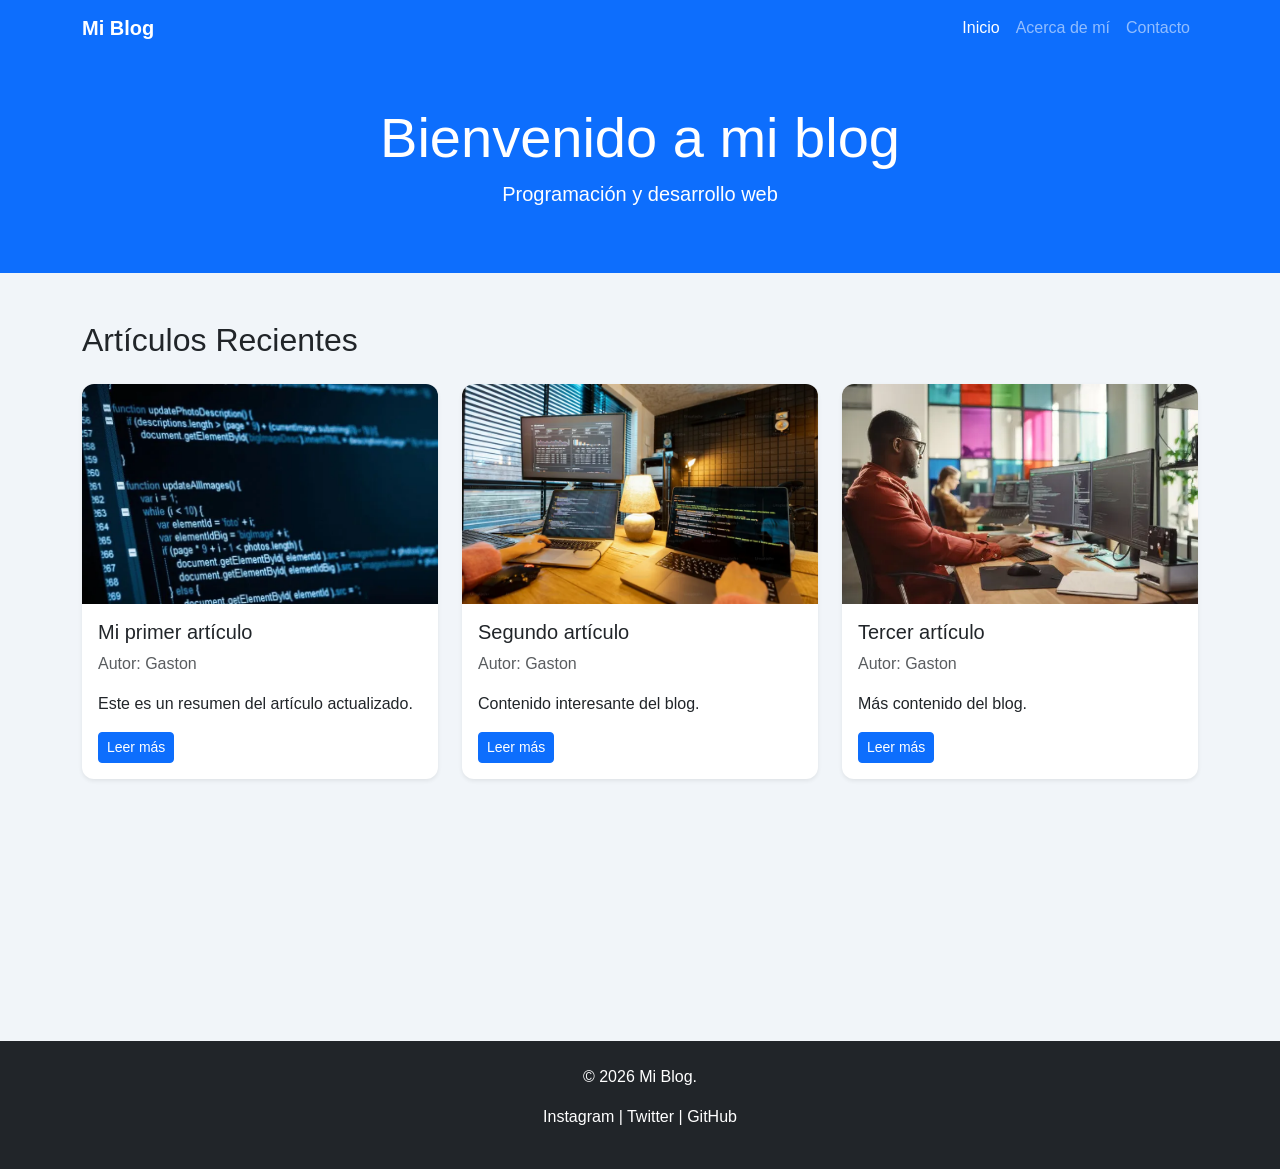
==== index.html @ b3afc7d6 "feat: estructura completa del blog personal" ====
<!DOCTYPE html>
<html lang="es">
<head>
    <meta charset="UTF-8">
    <meta name="viewport" content="width=device-width, initial-scale=1.0">
    <title>Mi Blog Personal</title>

    <!-- Favicon -->
    <link rel="icon" href="assets/images/favicon.png">

    <!-- Bootstrap -->
    <link href="https://cdn.jsdelivr.net/npm/bootstrap@5.3.3/dist/css/bootstrap.min.css" rel="stylesheet">

    <!-- CSS -->
    <link rel="stylesheet" href="assets/styles.css">
</head>
<body>

    <!-- Navbar -->
    <nav class="navbar navbar-expand-md navbar-dark bg-primary sticky-top">
        <div class="container">
            <a class="navbar-brand fw-bold" href="index.html">Mi Blog</a>

            <button class="navbar-toggler" type="button" data-bs-toggle="collapse" data-bs-target="#navbarNav" aria-label="Abrir menú de navegación">
                <span class="navbar-toggler-icon"></span>
            </button>

            <div class="collapse navbar-collapse" id="navbarNav">
                <ul class="navbar-nav ms-auto">
                    <li class="nav-item">
                        <a class="nav-link active" href="index.html">Inicio</a>
                    </li>
                    <li class="nav-item">
                        <a class="nav-link" href="about.html">Acerca de mí</a>
                    </li>
                    <li class="nav-item">
                        <a class="nav-link" href="contact.html">Contacto</a>
                    </li>
                </ul>
            </div>
        </div>
    </nav>

    <!-- Hero -->
    <header class="bg-primary text-white py-5">
        <div class="container text-center">
            <h1 class="display-4">Bienvenido a mi blog</h1>
            <p class="lead">Programación y desarrollo web</p>
        </div>
    </header>

    <!-- Artículos -->
    <main class="py-5">
        <div class="container">
            <h2 class="mb-4">Artículos Recientes</h2>

            <div class="row">

                <!-- Artículo 1 -->
                <div class="col-12 col-md-4 mb-4">
                    <div class="card h-100 shadow-sm">
                        <img src="assets/images/articulo1.jpg" class="card-img-top" alt="Primer artículo del blog">
                        <div class="card-body">
                            <h3 class="card-title h5">Mi primer artículo</h3>
                            <p class="card-text text-muted">Autor: Gaston</p>
                            <p class="card-text">Este es un resumen del artículo actualizado.</p>
                            <a href="#" class="btn btn-primary btn-sm">Leer más</a>
                        </div>
                    </div>
                </div>

                <!-- Artículo 2 -->
                <div class="col-12 col-md-4 mb-4">
                    <div class="card h-100 shadow-sm">
                        <img src="assets/images/articulo2.jpg" class="card-img-top" alt="Segundo artículo del blog">
                        <div class="card-body">
                            <h3 class="card-title h5">Segundo artículo</h3>
                            <p class="card-text text-muted">Autor: Gaston</p>
                            <p class="card-text">Contenido interesante del blog.</p>
                            <a href="#" class="btn btn-primary btn-sm">Leer más</a>
                        </div>
                    </div>
                </div>

                <!-- Artículo 3 -->
                <div class="col-12 col-md-4 mb-4">
                    <div class="card h-100 shadow-sm">
                        <img src="assets/images/articulo3.jpg" class="card-img-top" alt="Tercer artículo del blog">
                        <div class="card-body">
                            <h3 class="card-title h5">Tercer artículo</h3>
                            <p class="card-text text-muted">Autor: Gaston</p>
                            <p class="card-text">Más contenido del blog.</p>
                            <a href="#" class="btn btn-primary btn-sm">Leer más</a>
                        </div>
                    </div>
                </div>

            </div>
        </div>
    </main>

    <!-- Footer -->
    <footer class="bg-dark text-white py-4 mt-5">
        <div class="container text-center">
            <p>© 2026 Mi Blog.</p>
            <p>
                <a href="#" class="text-white text-decoration-none">Instagram</a> |
                <a href="#" class="text-white text-decoration-none">Twitter</a> |
                <a href="#" class="text-white text-decoration-none">GitHub</a>
            </p>
        </div>
    </footer>

    <!-- JS -->
    <script src="https://cdn.jsdelivr.net/npm/bootstrap@5.3.3/dist/js/bootstrap.bundle.min.js"></script>

</body>
</html>
---- assets/styles.css ----
:root {
    --color-primario: #1d3557;
    --color-secundario: #457b9d;
    --color-fondo: #f1f5f9;
    --color-texto: #212529;
    --color-blanco: #ffffff;
    --color-exito: #198754;
    --color-error: #dc3545;
    --fuente-principal: Arial, Helvetica, sans-serif;
}

body {
    font-family: var(--fuente-principal);
    background-color: var(--color-fondo);
    color: var(--color-texto);
}

main {
    min-height: 80vh;
}

.navbar-brand,
.nav-link {
    transition: color 0.3s ease;
}

.nav-link:hover,
.navbar-brand:hover {
    color:#a8dadc !important;
}

.card {
    border: none;
    border-radius: 12px;
    overflow: hidden;
    transition: transform 0.3s ease, box-shadow 0.3s ease;
    height: 100%;
}

.card:hover {
    transform: translateY(-8px);
    box-shadow: 0 10px 25px rgba(0, 0, 0, 0.15);
}

.card-img-top {
    height: 220px;
    object-fit: cover;
}

.btn {
    transition: background-color 0.3s ease, transform 0.3s ease;
}

.btn:hover {
    transform: scale(1.03);
}

.about__image {
    max-width: 250px;
    border: 4px solid var(--color-blanco);
}

.contact__form {
    border: 1px solid #dee2e6;
}

.form-control:focus {
    border-color: var(--color-secundario);
    box-shadow: 0 0 0 0.2rem rgba(69, 123, 157, 0.25);
}

.form-control:valid {
    border: 2px solid var(--color-exito);
}

.form-control:invalid:focus {
    border: 2px solid var(--color-error);
}

footer a {
    transition: color 0.3s ease;
}

footer a:hover {
    color: #a8dadc !important;
}

@media (max-width: 767px) {
    h1 {
        font-size: 1.8rem;
        text-align: center;
    }

    .card-img-top {
        height: 200px;
    }

    .about__image {
        max-width: 180px;
    }
}
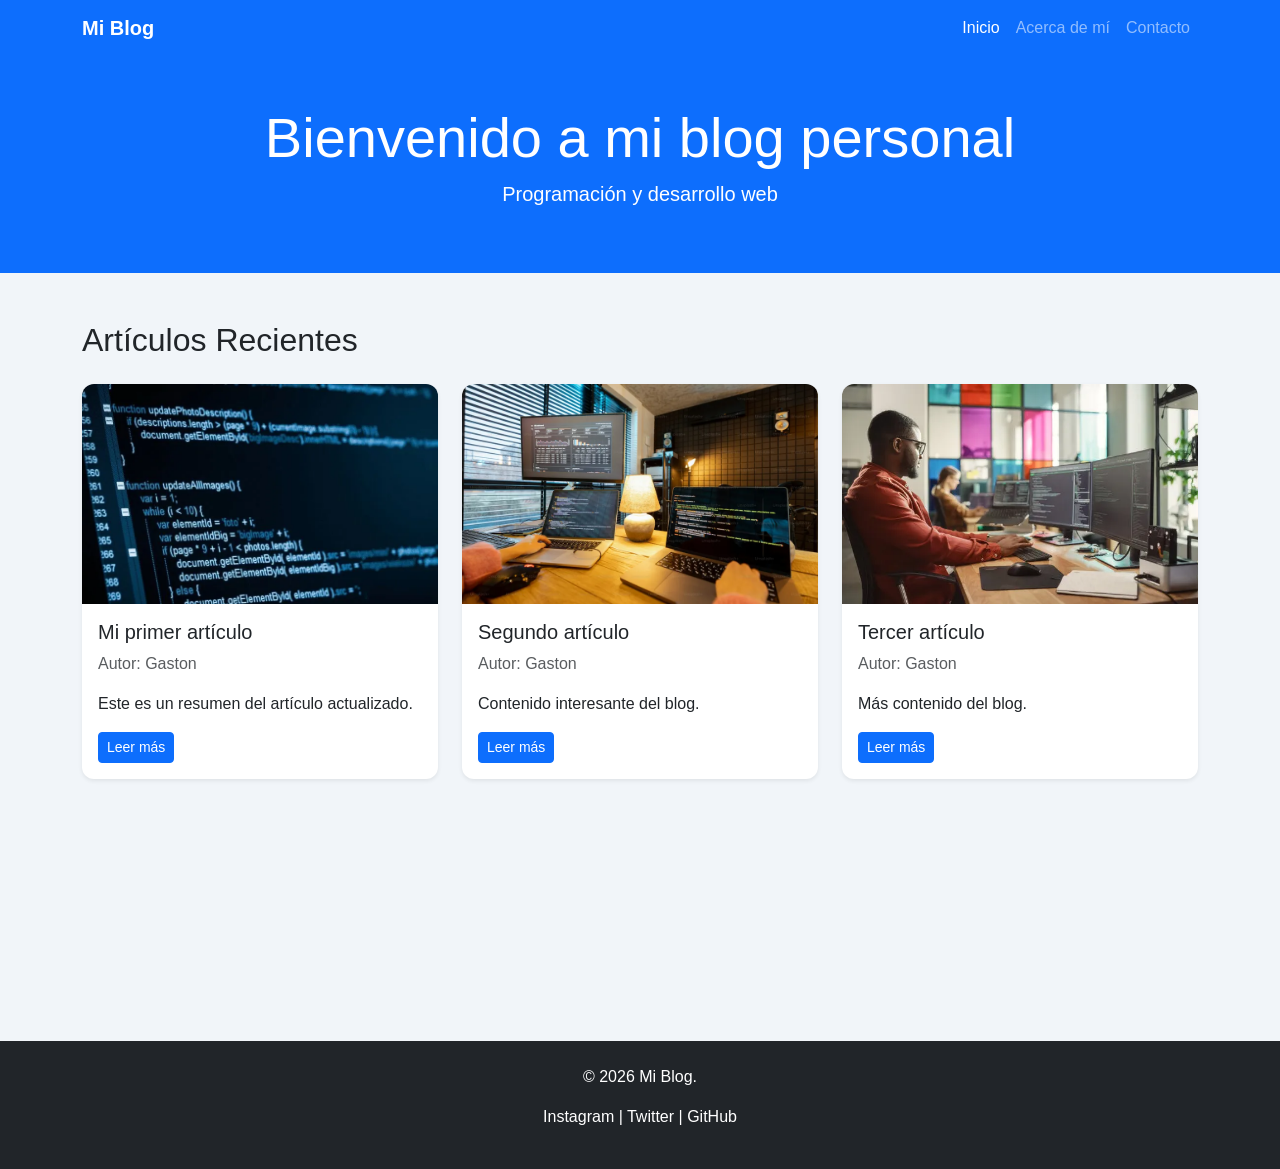
==== commit 122b815b: "feat: mejora de título principal" ====
--- a/index.html
+++ b/index.html
@@ -44,7 +44,7 @@
     <!-- Hero -->
     <header class="bg-primary text-white py-5">
         <div class="container text-center">
-            <h1 class="display-4">Bienvenido a mi blog</h1>
+            <h1 class="display-4">Bienvenido a mi blog personal</h1>
             <p class="lead">Programación y desarrollo web</p>
         </div>
     </header>
